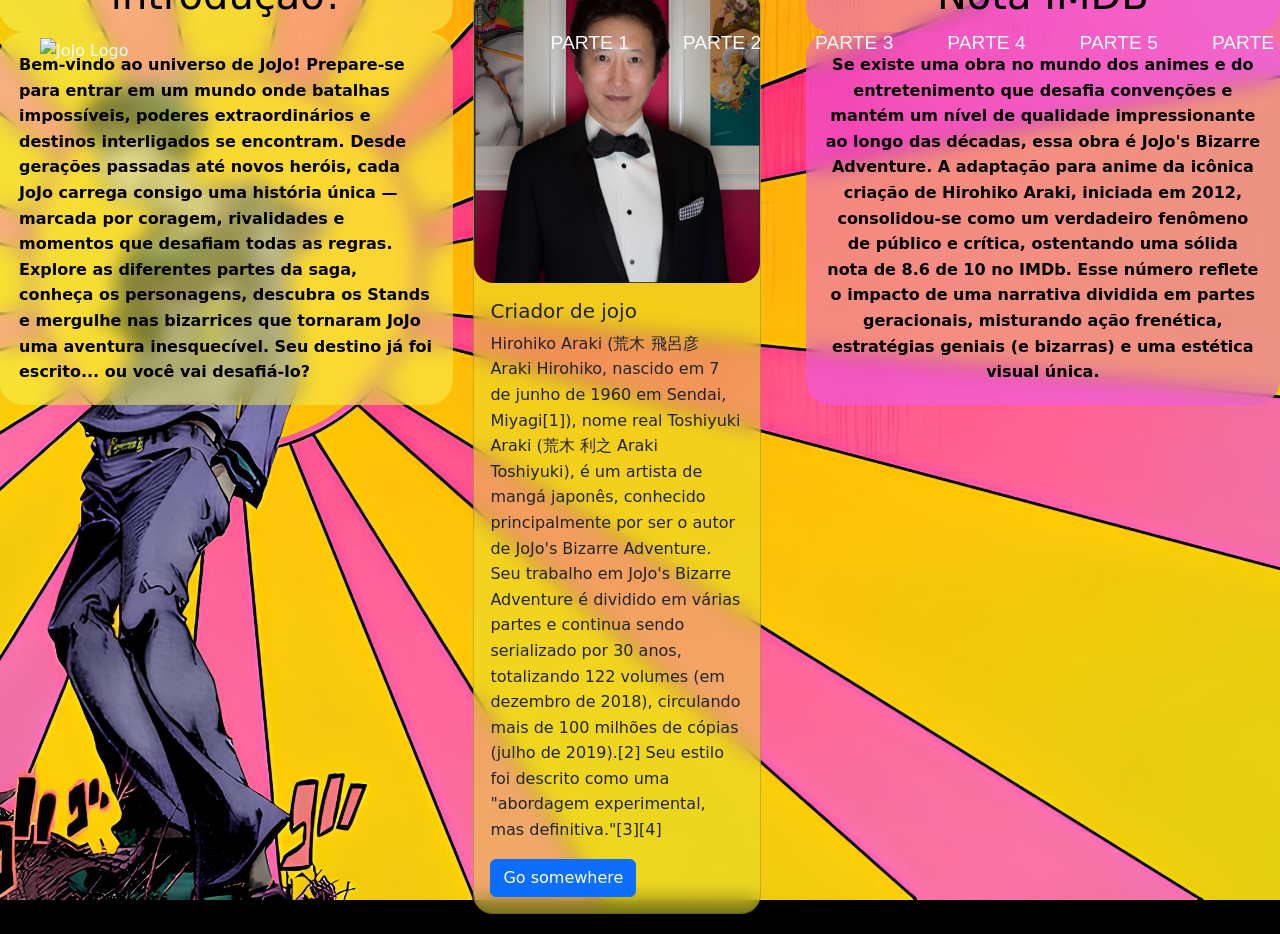
==== index.html @ 9f6050ac "Adicionando os arquivos do site JOJO dentro Github Implementando as pastas e arquivos ao GITHUB dent" ====
<!DOCTYPE html>
<html lang="pt-br">

<head>
    <meta charset="UTF-8">
    <meta name="viewport" content="width=device-width, initial-scale=1.0">
    
    <link href="https://cdn.jsdelivr.net/npm/bootstrap@5.3.8/dist/css/bootstrap.min.css" rel="stylesheet"
        integrity="sha384-sRIl4kxILFvY47J16cr9ZwB07vP4J8+LH7qKQnuqkuIAvNWLzeN8tE5YBujZqJLB" crossorigin="anonymous">
    <script src="https://cdn.jsdelivr.net/npm/@popperjs/core@2.11.8/dist/umd/popper.min.js"
        integrity="sha384-I7E8VVD/ismYTF4hNIPjVp/Zjvgyol6VFvRkX/vR+Vc4jQkC+hVqc2pM8ODewa9r"
        crossorigin="anonymous"></script>

<link rel="stylesheet" href="./css/style.css">

    <title>JoJo Portal</title>
</head>

<body>

    <header>
        <div class="header-container">
            <div class="logo">
                <a href="index.html">
                    <img class="jojo_size"
                        src="https://jojo-portal.com/wp-content/themes/jojo-portal/assets/images/common/common/img_logo.png"
                        alt="JoJo Logo">
                </a>
            </div>

            <nav>
                <ul>
                    <li><a href="parte1.html"><span>PARTE 1</span></a></li>
                    <li><a href="parte2.html"><span>PARTE 2</span></a></li>
                    <li><a href="parte3.html"><span>PARTE 3</span></a></li>
                    <li><a href="parte4.html"><span>PARTE 4</span></a></li>
                    <li><a href="parte5.html"><span>PARTE 5</span></a></li>
                    <li><a href="parte6.html"><span>PARTE 6</span></a></li>
                </ul>
            </nav>

        </div>
    </header>

    <div class="fundo">
        <img src="img/outro plano fundo (1) (1).jpg" alt="resenha_jojo" aria-hidden="true" class="resenha_jojo">
    </div>

    <main class="introdução1">

        <div class="personalização">
            <div class="seila">
                <div class="titulo1">
                    <h1>introdução!</h1>
                </div>
                <div class="texto1">

                    <b>Bem-vindo ao universo de JoJo!

                        Prepare-se para entrar em um mundo onde batalhas impossíveis, poderes extraordinários e destinos
                        interligados se encontram.

                        Desde gerações passadas até novos heróis, cada JoJo carrega consigo uma história única — marcada
                        por
                        coragem, rivalidades e momentos que desafiam todas as regras.

                        Explore as diferentes partes da saga, conheça os personagens, descubra os Stands e mergulhe nas
                        bizarrices
                        que tornaram JoJo uma aventura inesquecível.

                        Seu destino já foi escrito... ou você vai desafiá-lo?
                    </b>

                </div>
            </div>

            <div>
             <div class="card" style="width: 18rem;">
                <img src="/img/cria jojo (1).png" class="card-img-top" alt="">
                <div class="card-body">
                    <h5 class="card-title">Criador de jojo</h5>
                    <p class="card-text">Hirohiko Araki (荒木 飛呂彦 Araki Hirohiko, nascido em 7 de junho de 1960 em Sendai,
                        Miyagi[1]), nome
                        real Toshiyuki Araki (荒木 利之 Araki Toshiyuki), é um artista de mangá japonês, conhecido
                        principalmente por ser o autor de JoJo's Bizarre Adventure.

                        Seu trabalho em JoJo's Bizarre Adventure é dividido em várias partes e continua sendo
                        serializado por 30 anos, totalizando 122 volumes (em dezembro de 2018), circulando mais de 100
                        milhões de cópias (julho de 2019).[2] Seu estilo foi descrito como uma "abordagem experimental,
                        mas definitiva."[3][4]</p>
                    <a href="#" class="btn btn-primary">Go somewhere</a>
                </div>
             </div>
            </div>


            <div class="seila3">
                <div class="titulo3">
                    <h1>Nota IMDB</h1>
                </div>
                <div class="texto3">

                    <b>Se existe uma obra no mundo dos animes e do entretenimento que desafia convenções e mantém um
                        nível de qualidade impressionante ao longo das décadas, essa obra é JoJo's Bizarre Adventure. A
                        adaptação para anime da icônica criação de Hirohiko Araki, iniciada em 2012, consolidou-se como
                        um verdadeiro fenômeno de público e crítica, ostentando uma sólida nota de 8.6 de 10 no IMDb.
                        Esse número reflete o impacto de uma narrativa dividida em partes geracionais, misturando ação
                        frenética, estratégias geniais (e bizarras) e uma estética visual única.
                    </b>

                </div>
            </div>

        </div>

    </main>

</body>

</html>

<!-- bootstrap é framework front end usado para auxilar na criação de paginas  web de forma mais rapido ele oferece componentes, estilos e animações para serem ultilizados de forma facil e intuitiva. você pode conhecer mais sobre mais sobre esse recurso  atraves da explicação que sera feito em aula e do site oficial-->
---- css/style.css ----
html {
  scroll-behavior: smooth;
}
@import url('https://fonts.googleapis.com/css2?family=Story+Script&display=swap');

/* Reset CSS */
* {
    padding: 0;
    margin: 0;
    box-sizing: border-box;
}

body {
    color: rgb(0, 0, 0);
    background-color: #000000;
    line-height: 1.6;
}

/* --- HEADER INVISÍVEL / TRANSPARENTE --- */
header {
    width: 100%;
    background-color: transparent;
    position: absolute;
    top: 0;
    left: 0;
    z-index: 1000;
    padding: 20px 40px;
}

/* Container do Header para alinhar Logo na esquerda e Nav na direita */
.header-container {
    display: flex;
    justify-content: space-between;
    align-items: center;
    max-width: 1200px;
    margin: 0 auto;
}

/* ajuste do tamanho da imagem da Logo jojo */
.jojo_size {
    max-height: 90px;
    width: auto;
    display: block;
    transition: 0.3s ease-in-out
}

.jojo_size:hover {
    transform: scale(1.1);
}

ul {
    font-family: "Story Script", cursive, sans-serif;
    display: flex;
    align-items: center;
    gap: 15px;
    list-style-type: none;
}
ul, li{
    transition: 0.3s ease-in-out;
}
ul, li:hover{
    transform: scale(1.2);
}
span {
    padding: 10px 15px;
    border-radius: 15px;
    font-family: "Story Script", cursive, sans-serif;
    display: inline-block;
    transition: background-color 0.3s ease;
}

a {
    text-decoration: none;
    color: rgb(252, 252, 252);
    display: inline-flex;
}


.fundo {
    width: 100vw;
    height: 100vh;
    position: fixed;
    /* Trava o container na tela durante a rolagem */
    top: 0;
    left: 0;
    z-index: -1;
    /* Coloca a imagem Atrás de todo o conteúdo e do header */
    overflow: hidden;
}

.resenha_jojo {
    width: 100%;
    height: 100%;
    object-fit: cover;
    /* Mantém a imagem cobrindo toda a tela sem distorcer */
    object-position: center;
    display: block;
}


.introdução1 {

    align-items: center;
    justify-content: center;
    display: flex;
    height: 100vh;

}

.personalização {

    display: flex;
    width: 1300px;
    margin-left: -1px;
    gap: 10;

}

.texto1 {
    background-color: rgba(248, 246, 93, 0.5);
    backdrop-filter: blur(10px);
    padding: 20px;
    border-radius: 25px;
    color: rgb(0, 0, 0);
    transition: 0.3s ease-in-out;

}

.texto1:hover {
    transform: scale(1.05);
}

.titulo1 {
    text-align: center;
    background-color: rgba(248, 246, 93, 0.5);
    backdrop-filter: blur(8px);
    padding: 5px;
    border-radius: 25px;
    color: rgb(0, 0, 0);
    transition: 0.3s ease-in-out;
}

.titulo1:hover {
    transform: scale(1.1);
}

.titulo3 {
    justify-content: center;
    background-color: rgba(235, 93, 248, 0.5);
    backdrop-filter: blur(8px);
    padding: 5px;
    border-radius: 25px;
    color: rgb(0, 0, 0);
    transition: 0.3s ease-in-out;
}

.titulo3:hover {
    transform: scale(1.1);
}

.texto3 {
    background-color: rgba(235, 93, 248, 0.5);
    backdrop-filter: blur(10px);
    padding: 20px;
    border-radius: 25px;
    color: rgb(0, 0, 0);
    transition: 0.3s ease-in-out;
}

.texto3:hover {
    transform: scale(1.1);
}

.seila3 {
    margin-left: 25px;
    text-align: center;
}

.card
{
   background-color: rgba(232, 225, 49, 0.5);
   backdrop-filter: blur(10px);
   margin: 20px;
   width: 1000px;
   border-radius: 20px;
}

.card-img-top
{
    border-radius: 20px;
}



/* =============== PARTE 1 =================================================== */

.texto_parte1 {
    background-color: rgba(244, 238, 245, 0.5);
    backdrop-filter: blur(10px);
    padding: 20px;
    border-radius: 25px;
    color: rgb(0, 0, 0);
    transition: 0.3s ease-in-out;
    position: fixed;
    width: 50%;
    height: 79vh;
}
.texto_parte1:hover{
    transform: scale(1.1);
}
.texto_parte1 div{
    height: 70vh;
    overflow: scroll;
}

.personalização_parte1 {
    height: 735px;
    display: flex;
    width: 1000px;
    margin-right: 1000px;
    margin-top: 67px;
    gap: 20;
    overflow: auto;
    overflow-y: auto;

}

.texto_parte1 div::-webkit-scrollbar {
  width: 8px;
  border-radius: 10px;
}
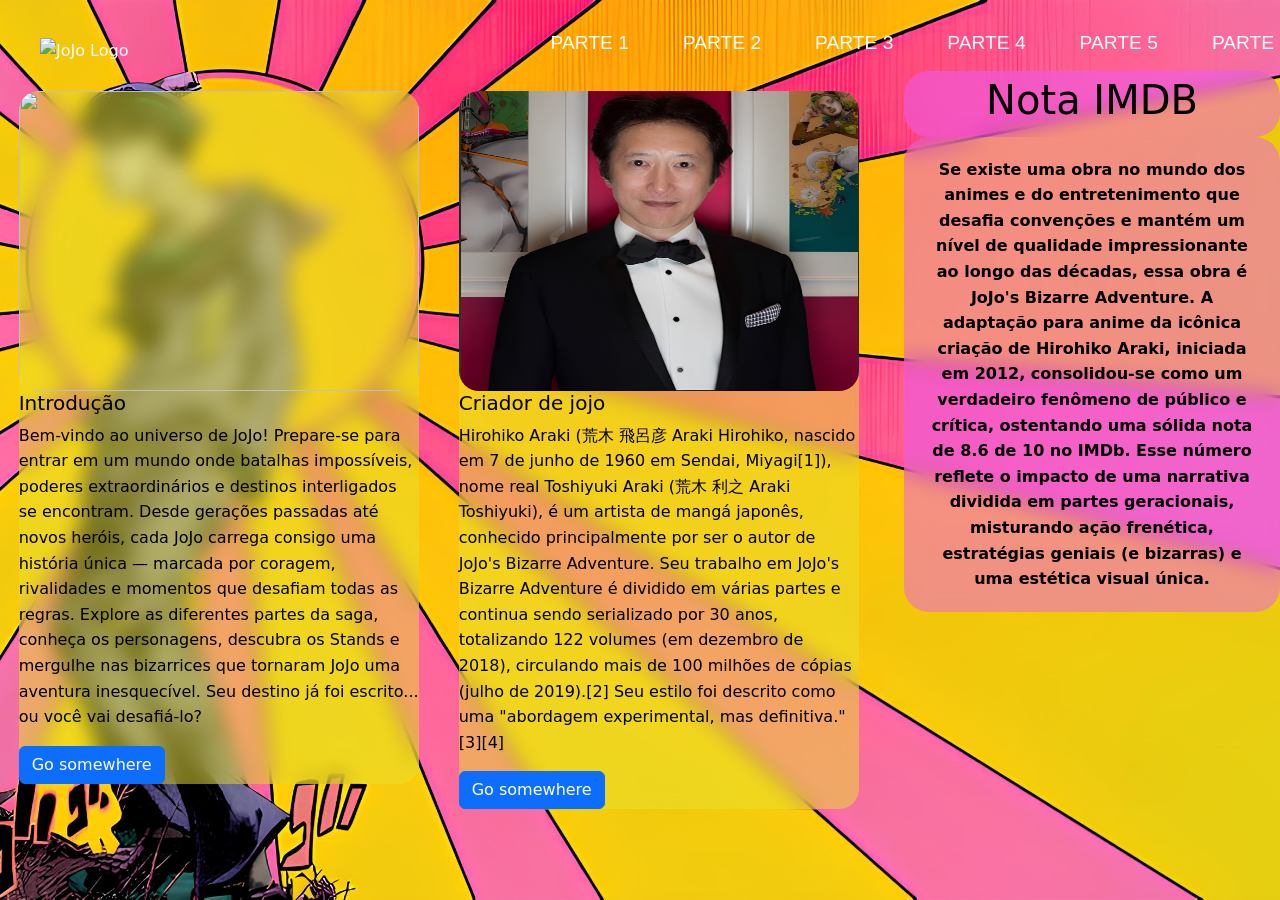
==== commit 7642f651: "Adicionei os card com foto coloquei card com foto do criador de jojo ea introdução" ====
--- a/index.html
+++ b/index.html
@@ -49,37 +49,33 @@
     <main class="introdução1">
 
         <div class="personalização">
-            <div class="seila">
-                <div class="titulo1">
-                    <h1>introdução!</h1>
-                </div>
-                <div class="texto1">
 
-                    <b>Bem-vindo ao universo de JoJo!
-
+            <div>
+             <div class="card1">
+                <img src="/img/jojo_dance.webp" class="card-img-top1" alt="">
+                <div class="card-body1">
+                    <h5 class="card-title1">Introdução</h5>
+                    <p class="card-text1">
+                        Bem-vindo ao universo de JoJo!
                         Prepare-se para entrar em um mundo onde batalhas impossíveis, poderes extraordinários e destinos
                         interligados se encontram.
+                        Desde gerações passadas até novos heróis, cada JoJo carrega consigo uma história única — marcada
+                        por coragem, rivalidades e momentos que desafiam todas as regras.
+                        Explore as diferentes partes da saga, conheça os personagens, descubra os Stands e mergulhe nas
+                        bizarrices que tornaram JoJo uma aventura inesquecível.
 
-                        Desde gerações passadas até novos heróis, cada JoJo carrega consigo uma história única — marcada
-                        por
-                        coragem, rivalidades e momentos que desafiam todas as regras.
-
-                        Explore as diferentes partes da saga, conheça os personagens, descubra os Stands e mergulhe nas
-                        bizarrices
-                        que tornaram JoJo uma aventura inesquecível.
-
-                        Seu destino já foi escrito... ou você vai desafiá-lo?
-                    </b>
-
+                        Seu destino já foi escrito... ou você vai desafiá-lo?</p>
+                    <a href="#" class="btn btn-primary">Go somewhere</a>
                 </div>
+             </div>
             </div>
 
             <div>
-             <div class="card" style="width: 18rem;">
-                <img src="/img/cria jojo (1).png" class="card-img-top" alt="">
-                <div class="card-body">
-                    <h5 class="card-title">Criador de jojo</h5>
-                    <p class="card-text">Hirohiko Araki (荒木 飛呂彦 Araki Hirohiko, nascido em 7 de junho de 1960 em Sendai,
+             <div class="card2">
+                <img src="/img/cria jojo (1).png" class="card-img-top2" alt="">
+                <div class="card-body2">
+                    <h5 class="card-title2">Criador de jojo</h5>
+                    <p class="card-text2">Hirohiko Araki (荒木 飛呂彦 Araki Hirohiko, nascido em 7 de junho de 1960 em Sendai,
                         Miyagi[1]), nome
                         real Toshiyuki Araki (荒木 利之 Araki Toshiyuki), é um artista de mangá japonês, conhecido
                         principalmente por ser o autor de JoJo's Bizarre Adventure.
--- a/css/style.css
+++ b/css/style.css
@@ -116,33 +116,7 @@
 
 }
 
-.texto1 {
-    background-color: rgba(248, 246, 93, 0.5);
-    backdrop-filter: blur(10px);
-    padding: 20px;
-    border-radius: 25px;
-    color: rgb(0, 0, 0);
-    transition: 0.3s ease-in-out;
-
-}
-
-.texto1:hover {
-    transform: scale(1.05);
-}
-
-.titulo1 {
-    text-align: center;
-    background-color: rgba(248, 246, 93, 0.5);
-    backdrop-filter: blur(8px);
-    padding: 5px;
-    border-radius: 25px;
-    color: rgb(0, 0, 0);
-    transition: 0.3s ease-in-out;
-}
-
-.titulo1:hover {
-    transform: scale(1.1);
-}
+
 
 .titulo3 {
     justify-content: center;
@@ -176,17 +150,35 @@
     text-align: center;
 }
 
-.card
+.card2
 {
    background-color: rgba(232, 225, 49, 0.5);
    backdrop-filter: blur(10px);
    margin: 20px;
-   width: 1000px;
+   width: 400px;
    border-radius: 20px;
 }
 
-.card-img-top
-{
+.card-img-top2
+{
+    width: 100%;
+    height: 300px;
+    border-radius: 20px;
+}
+
+.card1
+{
+   background-color: rgba(232, 225, 49, 0.5);
+   backdrop-filter: blur(10px);
+   margin: 20px;
+   width: 400px;
+   border-radius: 20px;
+}
+
+.card-img-top1
+{
+    width: 100%;
+    height: 300px;
     border-radius: 20px;
 }
 
